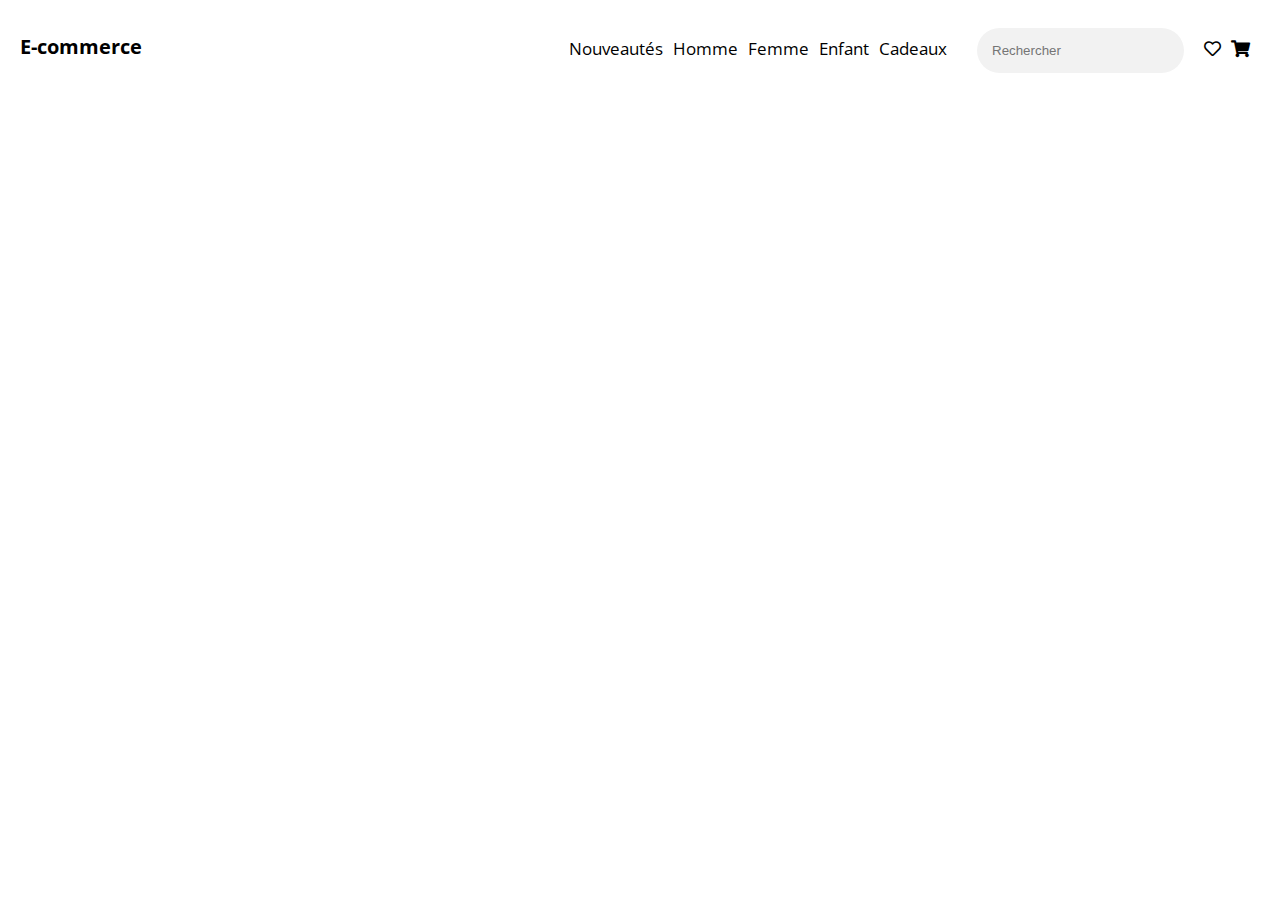
==== index.html @ 81ae02b9 "Add files via upload" ====
<!DOCTYPE html>
<html lang="en">
<head>
  <meta charset="UTF-8">
  <meta name="viewport" content="width=device-width, initial-scale=1">
  <title>Site de e-commerce</title>
  <link rel="stylesheet" href="style.css">
  <link rel="stylesheet" href="https://use.fontawesome.com/releases/v5.13.0/css/all.css" />
</head>
<body>
  <!-- Barre de navigation -->
  <nav>
    <h1>E-commerce</h1>
    <div class="onglets">
      <p class="link">Nouveautés</p>
      <p class="link">Homme</p>
      <p class="link">Femme</p>
      <p class="link">Enfant</p>
      <p class="link">Cadeaux</p>
      <form>
        <input type="search" placeholder="Rechercher">
      </form>
      
      <p><i class="far fa-heart"></i></p>
      <p><i class="fas fa-shopping-cart"></i></p>
    </div>
  </nav>
---- style.css ----
@import url('https://fonts.googleapis.com/css2?family=Open+Sans&display=swap');
body{
  margin:0px;
  padding: 0px;
  font-family: 'Open Sans', sans-serif;
}
/* Barre de navigation */
nav{
  display:flex;
  flex-wrap:wrap;
  justify-content: space-between;
  padding: 20px;
  background-color: #fff;
  position: sticky;
  top: 0;
}
nav h1{
  font-size: 20px;
}
nav .onglets{
  display: flex;
  flex-wrap:wrap;
}
nav .onglets p{
  font-size: 17px;
  margin-right: 10px;
  cursor:pointer;
}
nav .onglets input{
  margin: 8px 20px;
  padding: 15px;
  border-radius: 30px;
  border:none;
  background-color: #f2f2f2;
  outline:none;
}
/* Fin de la barre de navigation */

/* Header */
header{
  display: flex;
  flex-direction: column;
  justify-content:center;
  align-items:center;
}
header h1{
  font-size: 50px;
  max-width: 500px;
  text-align:center;
}
header button{
  padding: 15px 20px;
  font-size: 20px;
  border:none;
  border-radius: 5px;
  outline:none;
  cursor:pointer;
}
/* Fin du header */

/* Section principale */

.main{
  margin: 20px;
  margin-top: 80px;
  display:flex;
  flex-direction:column;
  justify-content:center;
  align-items:center;
}
/* Toutes les cartes */
.cards{
  display:flex;
  flex-wrap:wrap;
}
.cards .card{
  margin-right: 20px;
  cursor:pointer;
}
.cards .card img{
  width: 350px;
}
.cards .card .card-header{
  display: flex;
  flex-wrap:wrap;
  justify-content: space-between;
}
.cards .card .card-body p{
  margin-top: -10px;
}
/* Fin de toutes les cartes */

/* Video de présentation */
.main .video{
  margin-top: 80px;
  width: 90%;
}
.main .video iframe{
  border:none;
  border-radius: 10px;
  width: 100%;
  height: 400px;
}
/* Fin de la vidéo de présentation */
/* Fin de la section principale */

/* Pied de page */
footer {
  margin-top: 100px;
  background-color: #000;
  padding: 30px;
  color: #fff;
  display: flex;
  flex-wrap:wrap;
  justify-content: space-between;
}
footer .social-media{
  display: flex;
}
footer .social-media p{
  margin-right: 15px;
  border: 1px solid #fff;
  border-radius: 100%;
  padding: 5px;
  text-align:center;
  width: 20px;
  cursor:pointer;
}
/* Fin du pied de page */

@media screen and (max-width: 640px){
  nav .onglets .link, nav h1{
    display:none;
  }
  .cards .card img{
    width: 300px;
  }
}
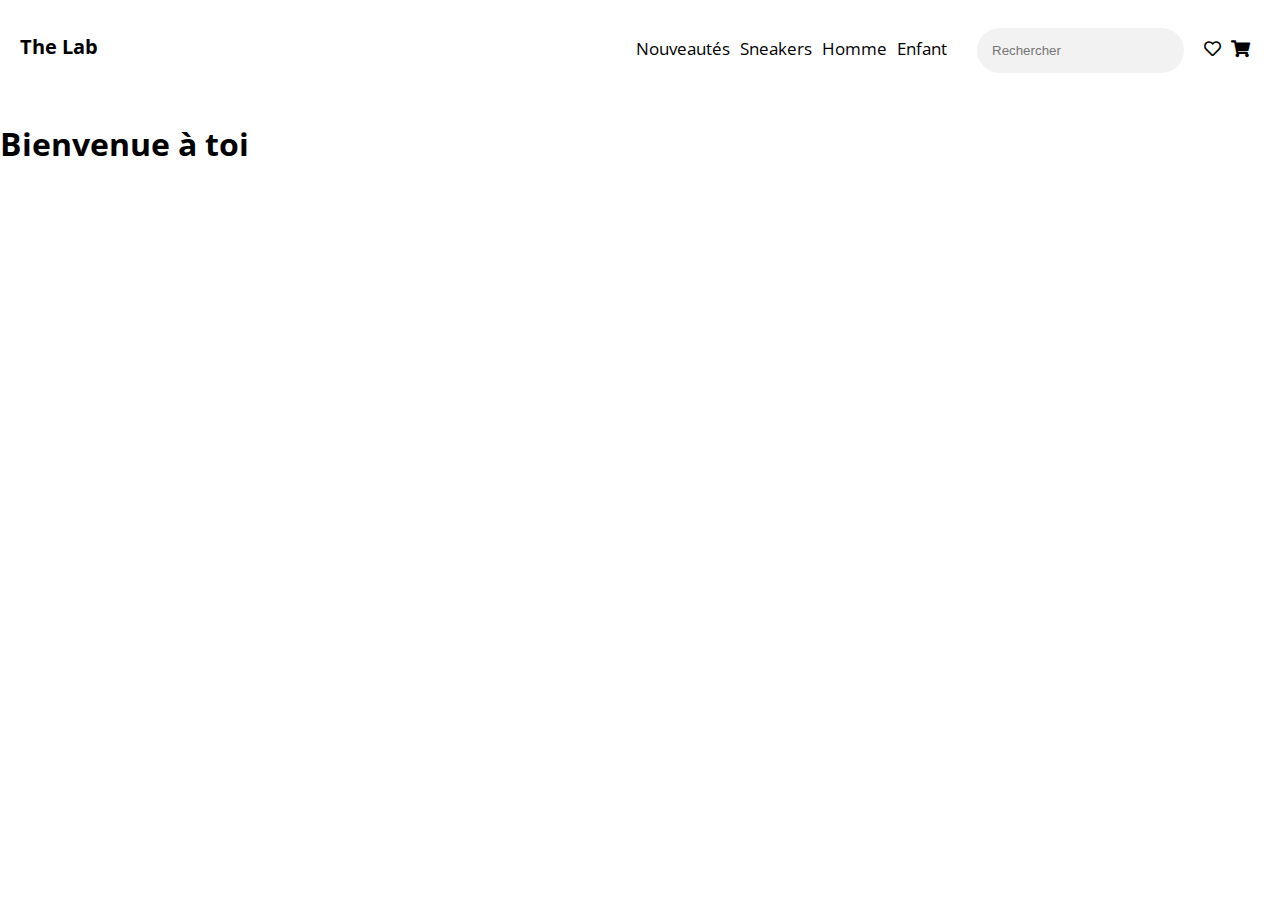
==== commit d072ef12: "Update index.html" ====
--- a/index.html
+++ b/index.html
@@ -3,20 +3,19 @@
 <head>
   <meta charset="UTF-8">
   <meta name="viewport" content="width=device-width, initial-scale=1">
-  <title>Site de e-commerce</title>
+  <title>The Lab</title>
   <link rel="stylesheet" href="style.css">
   <link rel="stylesheet" href="https://use.fontawesome.com/releases/v5.13.0/css/all.css" />
 </head>
 <body>
   <!-- Barre de navigation -->
   <nav>
-    <h1>E-commerce</h1>
+    <h1>The Lab</h1>
     <div class="onglets">
       <p class="link">Nouveautés</p>
+      <p class="link">Sneakers</p>
       <p class="link">Homme</p>
-      <p class="link">Femme</p>
       <p class="link">Enfant</p>
-      <p class="link">Cadeaux</p>
       <form>
         <input type="search" placeholder="Rechercher">
       </form>
@@ -24,4 +23,10 @@
       <p><i class="far fa-heart"></i></p>
       <p><i class="fas fa-shopping-cart"></i></p>
     </div>
-  </nav>+  </nav>
+  <!-- Fin de la barre de navigation -->
+  
+  <!-- header-->
+  
+  <!--header-->
+  <h1>Bienvenue à toi 
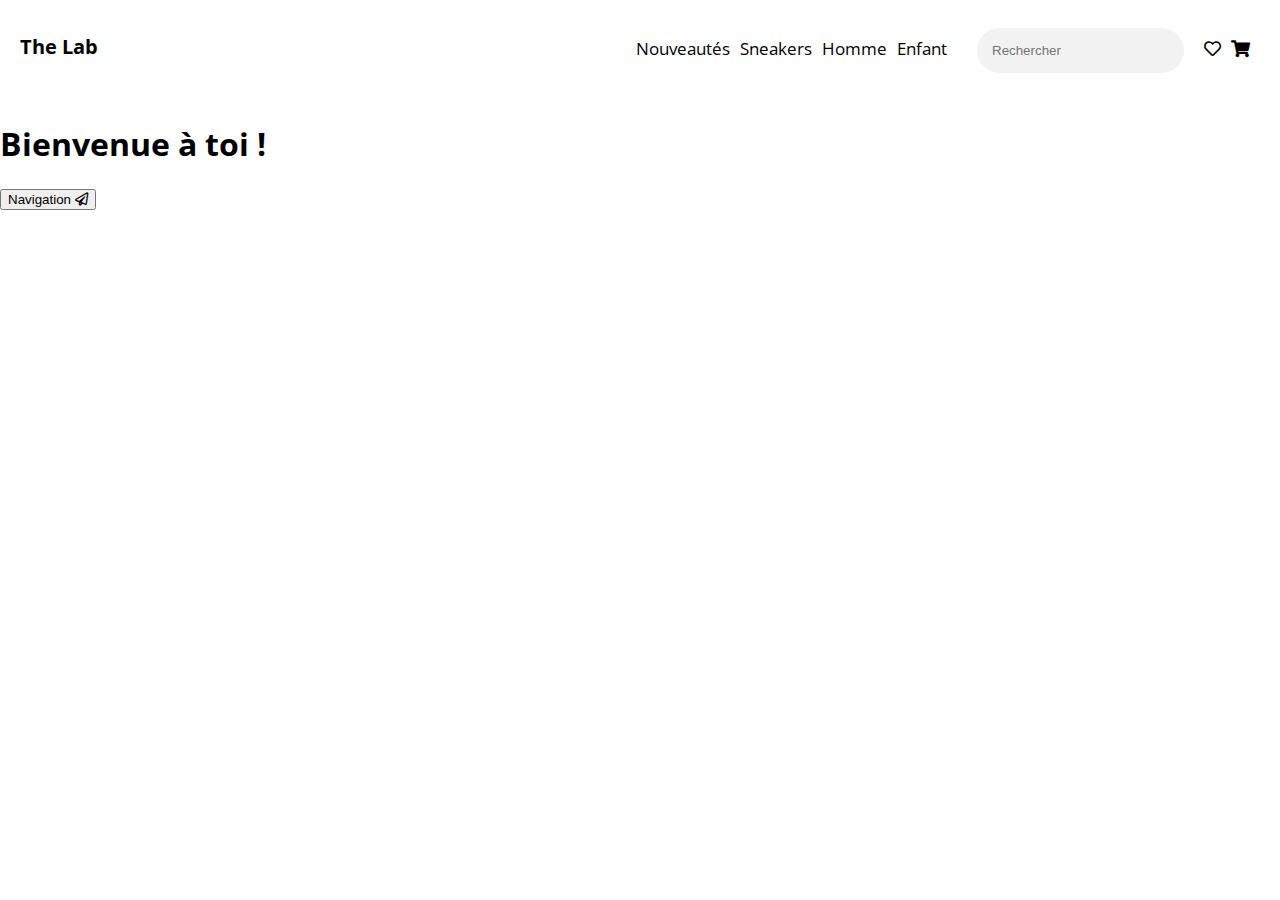
==== commit 59f34998: "Update index.html" ====
--- a/index.html
+++ b/index.html
@@ -27,6 +27,8 @@
   <!-- Fin de la barre de navigation -->
   
   <!-- header-->
+  <h1>Bienvenue à toi !</h1>
+  <button>Navigation <i class="far fa-paper-plane"></i></button>
+  <!--header-->
   
-  <!--header-->
-  <h1>Bienvenue à toi 
+ 
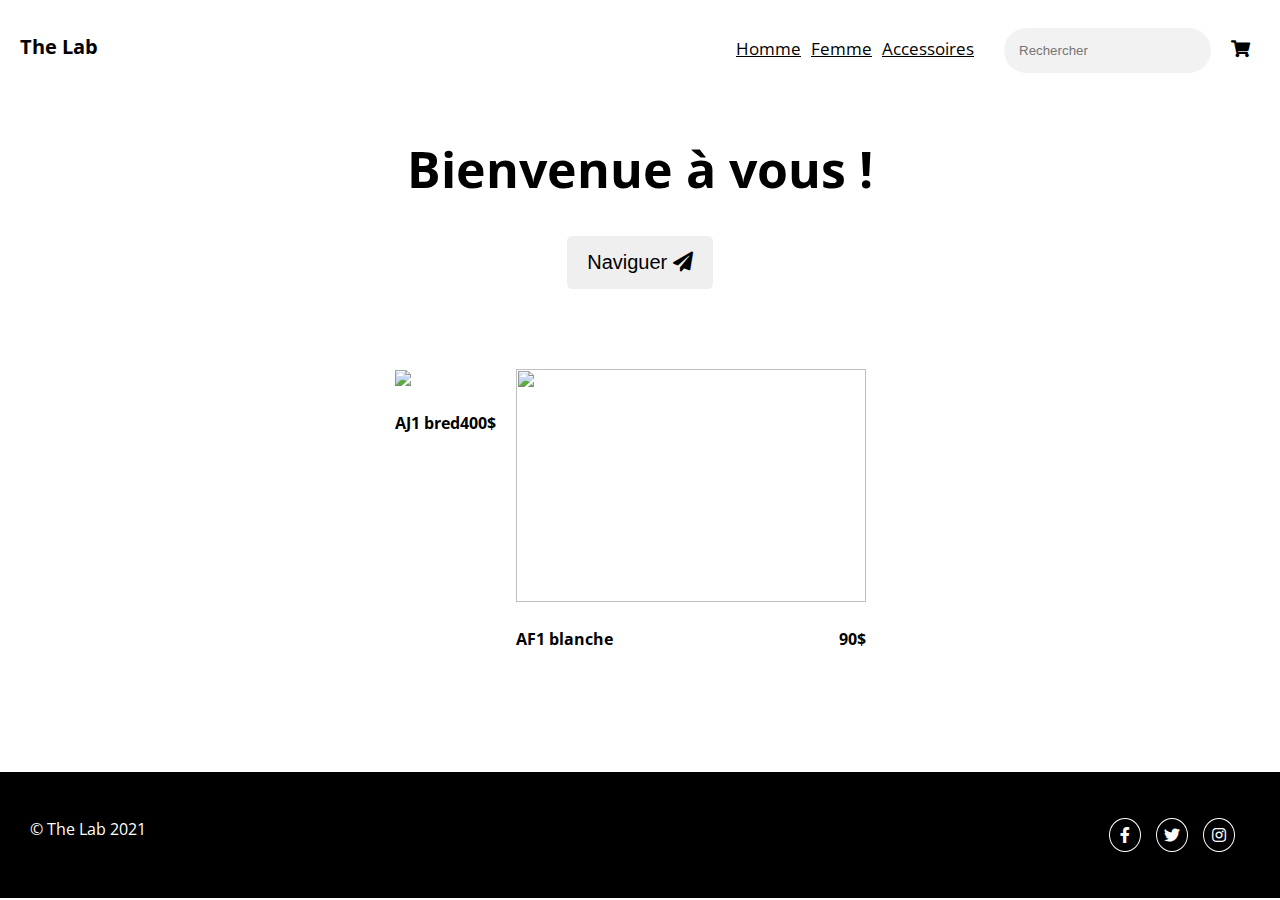
==== commit f995406d: "Update index.html" ====
--- a/index.html
+++ b/index.html
@@ -12,23 +12,73 @@
   <nav>
     <h1>The Lab</h1>
     <div class="onglets">
-      <p class="link">Nouveautés</p>
-      <p class="link">Sneakers</p>
-      <p class="link">Homme</p>
-      <p class="link">Enfant</p>
+    
+     <p> <a href="homme.html" style= color:black>Homme </a></p>
+     <p> <a href="femme.html" style= color:black>Femme </a></p>
+     <p> <a href="accessoires.html" style= color:black>Accessoires </a></p>
       <form>
         <input type="search" placeholder="Rechercher">
       </form>
       
-      <p><i class="far fa-heart"></i></p>
       <p><i class="fas fa-shopping-cart"></i></p>
     </div>
   </nav>
   <!-- Fin de la barre de navigation -->
   
-  <!-- header-->
-  <h1>Bienvenue à toi !</h1>
-  <button>Navigation <i class="far fa-paper-plane"></i></button>
-  <!--header-->
+  <!-- Header -->
+   <header>
+     <h1>Bienvenue à vous !</h1>
+     <button>Naviguer <i class="fas fa-paper-plane"></i></button>
+   </header>
+  <!-- Fin du header -->
   
- 
+  <!-- Section principale -->
+  <section class="main">
+    
+    <!-- Toutes les cartes -->
+    
+    <div class="cards">
+      
+      <div class="card">
+        <img src="https://www.lesitedelasneaker.com/wp-content/images/2016/06/air-jordan-1-retro-banned-bred-2016-2.jpg" >
+        <div class="card-header">
+          <h4 class="title">AJ1 bred</h4>
+          <h4 class="price">400$</h4>
+        </div>
+       
+      </div>
+      
+      <div class="card">
+        <img src="https://media.chausport.com/media/catalog/product/cache/1/image/473x346/9df78eab33525d08d6e5fb8d27136e95/0/6/06751-chaussures-nike-air-force-1-blanche-vue-par-paire.jpg" width="350" height="233" >
+        <div class="card-header">
+          <h4 class="title">AF1 blanche</h4>
+          <h4 class="price">90$</h4>
+        </div>
+        
+      </div>
+      
+        
+      </div>
+      
+     </div>
+    <!-- Fin de toutes les cartes -->
+    
+  </section>
+  <!-- Fin de la section principale -->
+  
+  <!-- Pied de page -->
+  <footer>
+    <p>© The Lab 2021</p>
+    <div class="social-media">
+      <p><i class="fab fa-facebook-f"></i></p>
+      <p><i class="fab fa-twitter"></i></p>
+      <p><i class="fab fa-instagram"></i></p>
+    </div>
+  </footer>
+  <!-- Fin du pied de page -->
+</body>
+</html>
+
+  
+  
+  
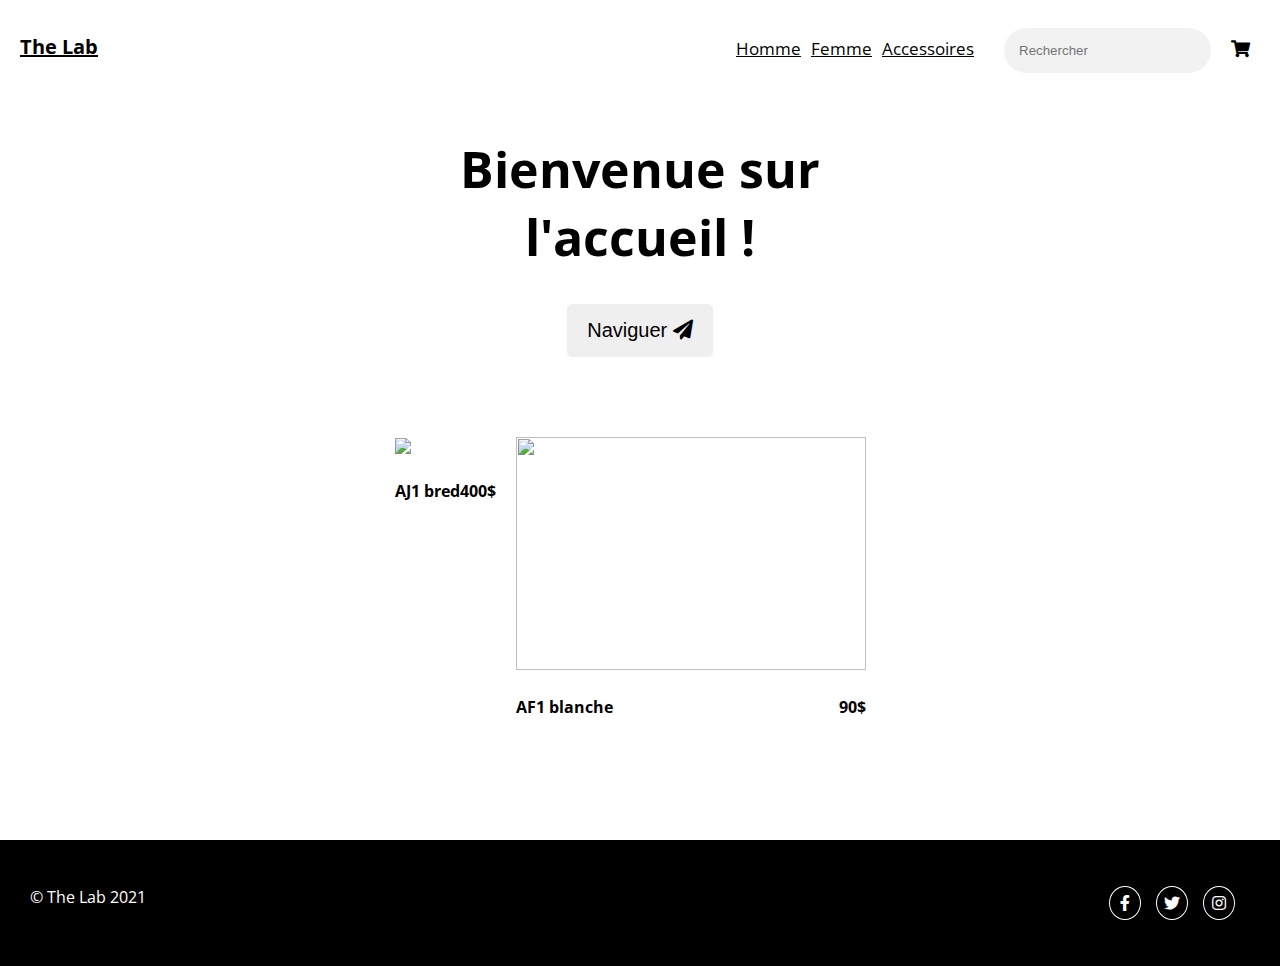
==== commit a2df5aca: "Update index.html" ====
--- a/index.html
+++ b/index.html
@@ -10,7 +10,7 @@
 <body>
   <!-- Barre de navigation -->
   <nav>
-    <h1>The Lab</h1>
+    <h1> <a href="index.html" style= color:black>The Lab </a></h1>
     <div class="onglets">
     
      <p> <a href="homme.html" style= color:black>Homme </a></p>
@@ -27,7 +27,7 @@
   
   <!-- Header -->
    <header>
-     <h1>Bienvenue à vous !</h1>
+     <h1>Bienvenue sur l'accueil !</h1>
      <button>Naviguer <i class="fas fa-paper-plane"></i></button>
    </header>
   <!-- Fin du header -->
@@ -82,3 +82,4 @@
   
   
   
+  
--- a/style.css
+++ b/style.css
@@ -3,6 +3,7 @@
   margin:0px;
   padding: 0px;
   font-family: 'Open Sans', sans-serif;
+  background-image: url("https://i.pinimg.com/236x/b1/c2/ee/b1c2ee758fe5e010f0f03594324da7bf--website-symbol-dope-fashion.jpg");
 }
 /* Barre de navigation */
 nav{
@@ -90,18 +91,6 @@
 }
 /* Fin de toutes les cartes */
 
-/* Video de présentation */
-.main .video{
-  margin-top: 80px;
-  width: 90%;
-}
-.main .video iframe{
-  border:none;
-  border-radius: 10px;
-  width: 100%;
-  height: 400px;
-}
-/* Fin de la vidéo de présentation */
 /* Fin de la section principale */
 
 /* Pied de page */
@@ -135,4 +124,4 @@
   .cards .card img{
     width: 300px;
   }
-}+}
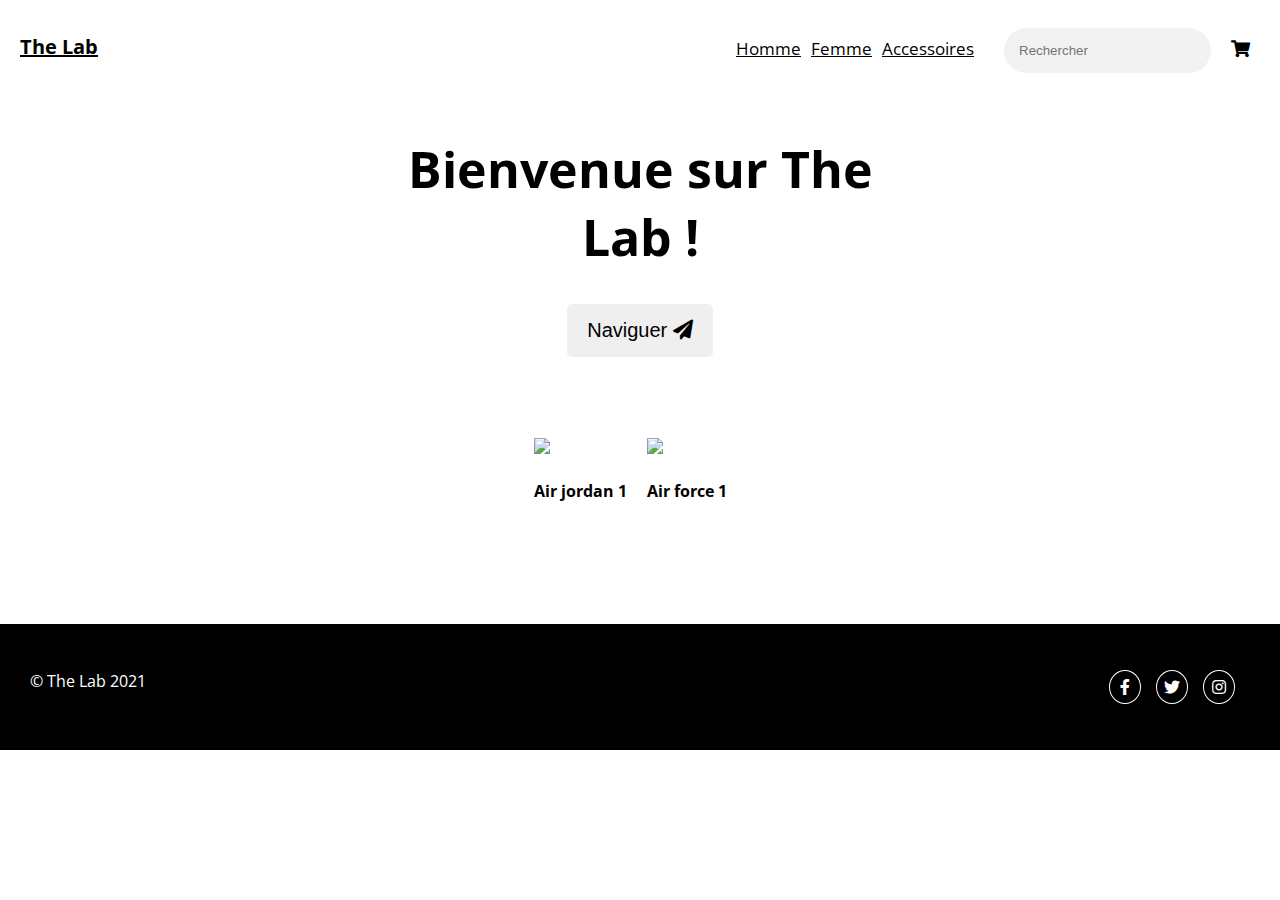
==== commit 7785bd8d: "Update index.html" ====
--- a/index.html
+++ b/index.html
@@ -21,38 +21,40 @@
       </form>
       
       <p><i class="fas fa-shopping-cart"></i></p>
+         
+    
+    
     </div>
   </nav>
   <!-- Fin de la barre de navigation -->
   
   <!-- Header -->
    <header>
-     <h1>Bienvenue sur l'accueil !</h1>
+     <h1>Bienvenue sur The Lab !</h1>
      <button>Naviguer <i class="fas fa-paper-plane"></i></button>
    </header>
   <!-- Fin du header -->
   
   <!-- Section principale -->
   <section class="main">
+
     
     <!-- Toutes les cartes -->
     
     <div class="cards">
       
       <div class="card">
-        <img src="https://www.lesitedelasneaker.com/wp-content/images/2016/06/air-jordan-1-retro-banned-bred-2016-2.jpg" >
+        <img src="https://img.republicworld.com/republic-prod/stories/promolarge/xxhdpi/nxprub6vgltekrar_1588829439.jpeg" >
         <div class="card-header">
-          <h4 class="title">AJ1 bred</h4>
-          <h4 class="price">400$</h4>
+          <h4 class="title">Air jordan 1</h4>
         </div>
        
       </div>
       
       <div class="card">
-        <img src="https://media.chausport.com/media/catalog/product/cache/1/image/473x346/9df78eab33525d08d6e5fb8d27136e95/0/6/06751-chaussures-nike-air-force-1-blanche-vue-par-paire.jpg" width="350" height="233" >
+        <img src="https://www.chausport.com/media/pages-statiques/guide-d-achat/content/img/modeles-cultes/air-force-one/the-nike-air-force-1-london-legacy.jpg" >
         <div class="card-header">
-          <h4 class="title">AF1 blanche</h4>
-          <h4 class="price">90$</h4>
+          <h4 class="title">Air force 1</h4>
         </div>
         
       </div>
@@ -80,6 +82,8 @@
 </html>
 
   
+
   
   
   
+  
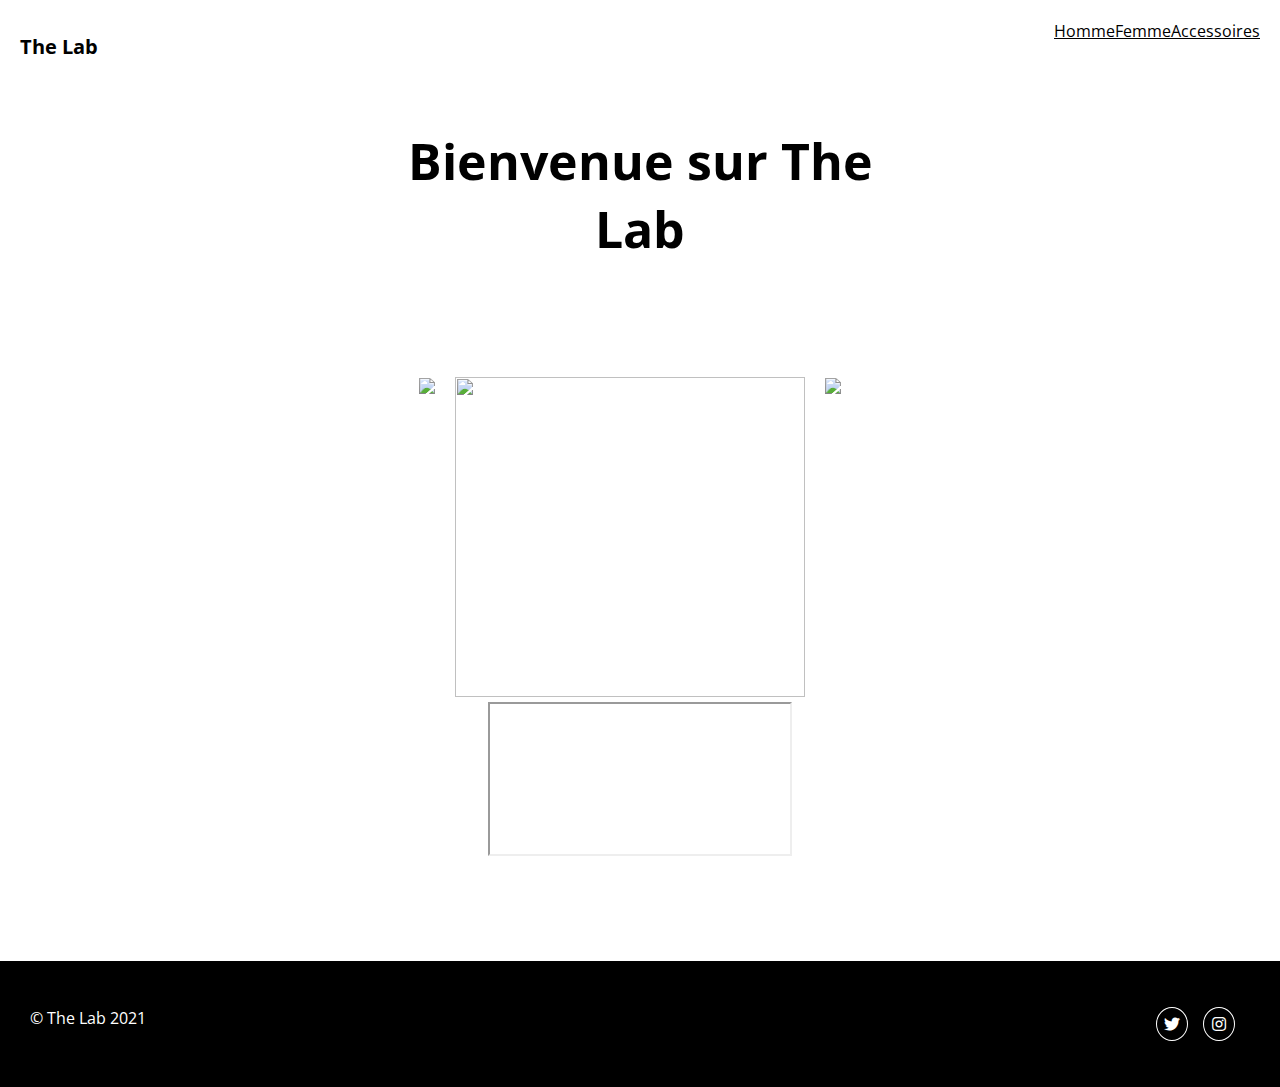
==== commit 9bfac8fb: "Update index.html" ====
--- a/index.html
+++ b/index.html
@@ -10,61 +10,71 @@
 <body>
   <!-- Barre de navigation -->
   <nav>
-    <h1> <a href="index.html" style= color:black>The Lab </a></h1>
+    <h1>The Lab</h1>
     <div class="onglets">
-    
-     <p> <a href="homme.html" style= color:black>Homme </a></p>
-     <p> <a href="femme.html" style= color:black>Femme </a></p>
-     <p> <a href="accessoires.html" style= color:black>Accessoires </a></p>
+      <a href="homme.html" style="color:black">Homme</a>
+      <a href="femme.html" style="color:black">Femme</a>
+      <a href="accessoires.html" style="color:black">Accessoires</a>
       <form>
-        <input type="search" placeholder="Rechercher">
       </form>
       
-      <p><i class="fas fa-shopping-cart"></i></p>
-         
-    
-    
     </div>
   </nav>
   <!-- Fin de la barre de navigation -->
   
   <!-- Header -->
    <header>
-     <h1>Bienvenue sur The Lab !</h1>
-     <button>Naviguer <i class="fas fa-paper-plane"></i></button>
+     <h1>Bienvenue sur The Lab</h1>
    </header>
   <!-- Fin du header -->
   
   <!-- Section principale -->
   <section class="main">
-
     
     <!-- Toutes les cartes -->
     
     <div class="cards">
       
       <div class="card">
-        <img src="https://img.republicworld.com/republic-prod/stories/promolarge/xxhdpi/nxprub6vgltekrar_1588829439.jpeg" >
+        <img src="https://espurb.files.wordpress.com/2015/03/michael-jordan-air-jordan-1-nba-ban-02-630x426.jpg">
         <div class="card-header">
-          <h4 class="title">Air jordan 1</h4>
+    
+        
         </div>
-       
+        <div class="card-body">
+          
+        </div>
       </div>
       
       <div class="card">
-        <img src="https://www.chausport.com/media/pages-statiques/guide-d-achat/content/img/modeles-cultes/air-force-one/the-nike-air-force-1-london-legacy.jpg" >
+        <img src="https://www.lesitedelasneaker.com/wp-content/images/2016/06/air-jordan-1-retro-banned-bred-2016-2.jpg" width="570" height="320" >
         <div class="card-header">
-          <h4 class="title">Air force 1</h4>
+
+         
         </div>
-        
+        <div class="card-body">
+         
+        </div>
       </div>
       
-        
+      <div class="card">
+        <img src="https://www.chausport.com/media/pages-statiques/guide-d-achat/content/img/modeles-cultes/air-force-one/the-nike-air-force-1-london-legacy.jpg">
+        <div class="card-header">
+          
+        </div>
+        <div class="card-body">
+         
+        </div>
       </div>
       
      </div>
     <!-- Fin de toutes les cartes -->
     
+    <!-- Video de presentation -->
+    <div class="video">
+      <iframe src="https://www.youtube.com/embed/2COSkxxOtXY" allowfullscreen></iframe>
+    </div>
+    <!-- Fin de la video de presentation -->
   </section>
   <!-- Fin de la section principale -->
   
@@ -72,7 +82,6 @@
   <footer>
     <p>© The Lab 2021</p>
     <div class="social-media">
-      <p><i class="fab fa-facebook-f"></i></p>
       <p><i class="fab fa-twitter"></i></p>
       <p><i class="fab fa-instagram"></i></p>
     </div>
@@ -80,10 +89,4 @@
   <!-- Fin du pied de page -->
 </body>
 </html>
-
   
-
-  
-  
-  
-  
--- a/style.css
+++ b/style.css
@@ -3,7 +3,7 @@
   margin:0px;
   padding: 0px;
   font-family: 'Open Sans', sans-serif;
-  background-image: url("https://i.pinimg.com/236x/b1/c2/ee/b1c2ee758fe5e010f0f03594324da7bf--website-symbol-dope-fashion.jpg");
+  background-image: url("Background.png");
 }
 /* Barre de navigation */
 nav{
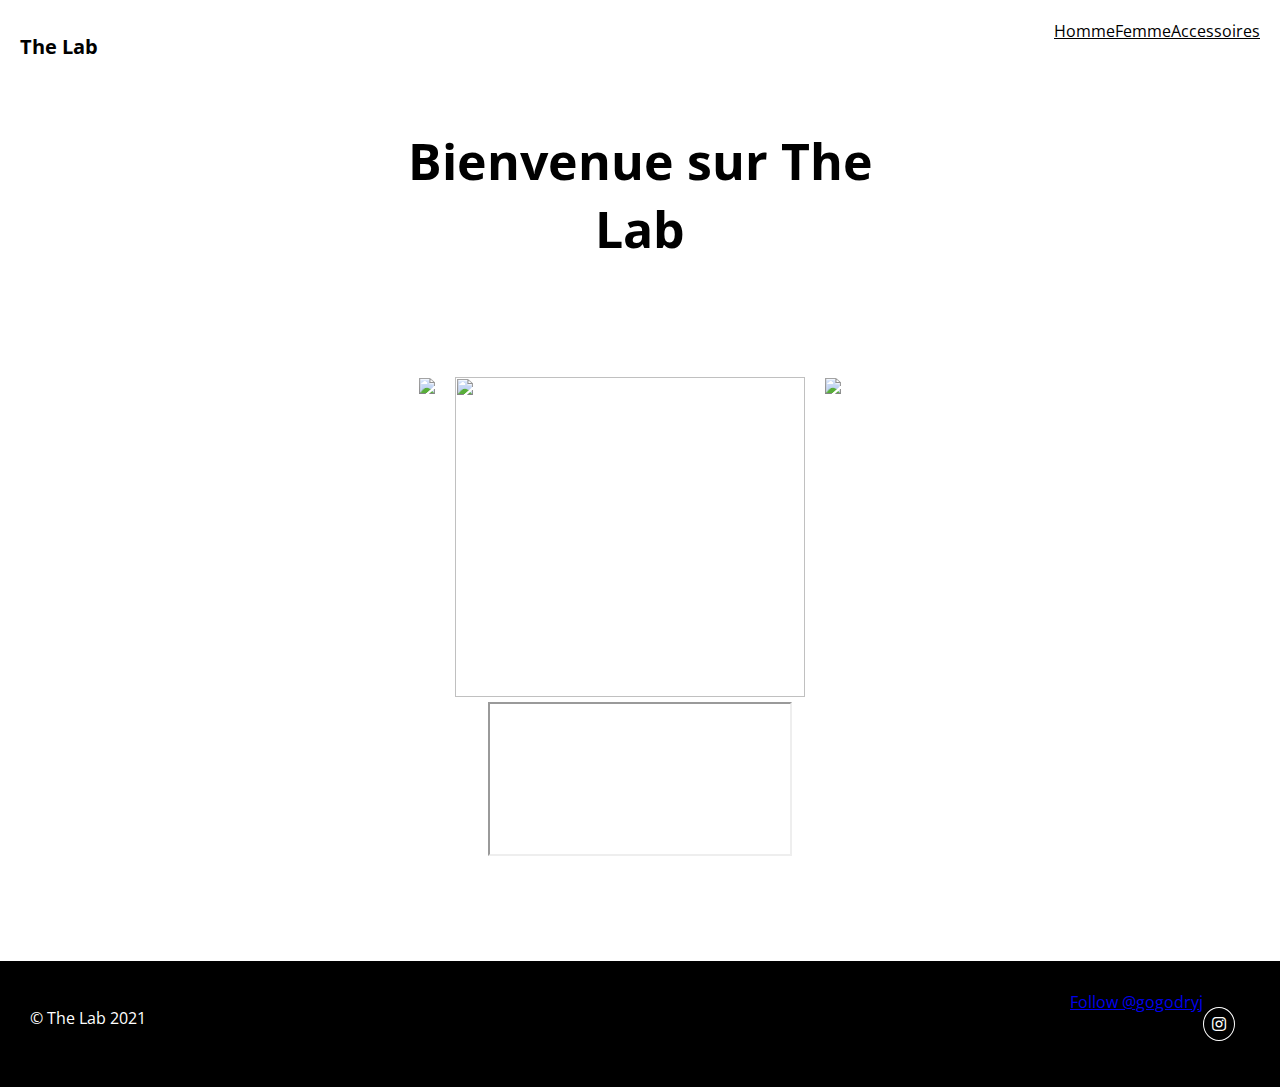
==== commit 07bf2809: "Update index.html" ====
--- a/index.html
+++ b/index.html
@@ -81,8 +81,7 @@
   <!-- Pied de page -->
   <footer>
     <p>© The Lab 2021</p>
-    <div class="social-media">
-      <p><i class="fab fa-twitter"></i></p>
+      <div class="social-media"><a href="https://twitter.com/gogodryj?ref_src=twsrc%5Etfw" class="twitter-follow-button" data-show-count="false">Follow @gogodryj</a><script async src="https://platform.twitter.com/widgets.js" charset="utf-8"></script>
       <p><i class="fab fa-instagram"></i></p>
     </div>
   </footer>
